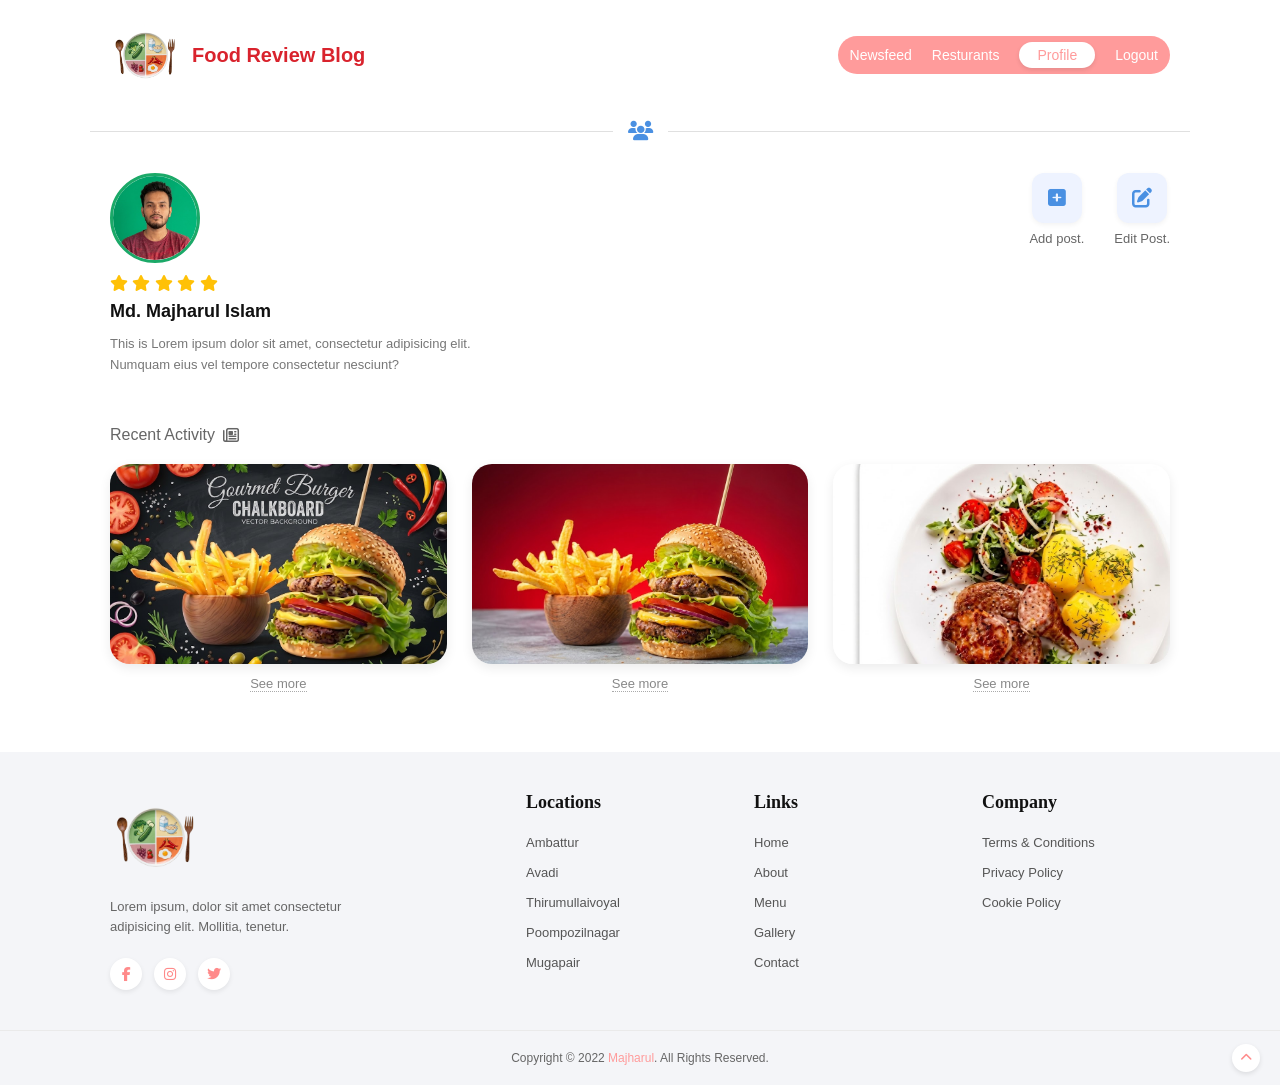
==== profile.html @ 15ab0935 "Add profile page and assets for Food Review Blog" ====
<!DOCTYPE html>
<html lang="en">
<head>
    <meta charset="UTF-8">
    <meta name="viewport" content="width=device-width, initial-scale=1.0">
    <title>Food Review Blog</title>
    <!-- Font Awesome for icons -->
    <link rel="stylesheet" href="https://cdnjs.cloudflare.com/ajax/libs/font-awesome/6.4.0/css/all.min.css">
    <!-- External CSS -->
    <link rel="stylesheet" href="profile.css">
</head>
<body>

    <!-- Header Section -->
    <header>
        <div class="logo-container">
            <img src="new-removebg-preview.png" alt="Logo" class="logo-img">
            <span class="logo-text">Food Review Blog</span>
        </div>
        <nav class="nav-pill">
            <a href="#" class="nav-link">Newsfeed</a>
            <a href="#" class="nav-link">Resturants</a>
            <a href="#" class="nav-link active">Profile</a>
            <a href="#" class="nav-link">Logout</a>
        </nav>
    </header>

    <!-- Divider Section -->
    <div class="divider-section">
        <div class="divider-line"></div>
        <div class="divider-icon"><i class="fa-solid fa-users"></i></div>
        <div class="divider-line"></div>
    </div>

    <!-- User Profile Section -->
    <div class="profile-container">
        <div class="profile-left">
            <div class="profile-img-container">
                <img src="cut.jpg" alt="Profile" class="profile-img">
            </div>
            <div class="rating-stars">
                <i class="fa-solid fa-star"></i>
                <i class="fa-solid fa-star"></i>
                <i class="fa-solid fa-star"></i>
                <i class="fa-solid fa-star"></i>
                <i class="fa-solid fa-star"></i>
            </div>
            <h2 class="user-name">Md. Majharul Islam</h2>
            <p class="user-bio">
                This is Lorem ipsum dolor sit amet, consectetur adipisicing elit. Numquam eius vel tempore consectetur nesciunt?
            </p>
        </div>
        
        <div class="profile-actions">
            <a href="#" class="action-item">
                <div class="action-icon-box">
                    <i class="fa-solid fa-square-plus"></i>
                </div>
                <span>Add post.</span>
            </a>
            <a href="#" class="action-item">
                <div class="action-icon-box">
                    <i class="fa-solid fa-pen-to-square"></i>
                </div>
                <span>Edit Post.</span>
            </a>
        </div>
    </div>

    <!-- Middle Section: Recent Activity -->
    <main class="middle-section">
        <div class="section-title">
            <span>Recent Activity</span>
            <i class="fa-regular fa-newspaper"></i>
        </div>
        <div class="activity-grid">
            <!-- Card 1 -->
            <div class="card">
                <img src="new 2.jpg" alt="Sandwich" class="card-img">
                <a href="#" class="see-more">See more</a>
            </div>
            <!-- Card 2 (Fries & Burger) -->
            <div class="card">
                <img src="burger.jpg" alt="Burger and Fries" class="card-img">
                <a href="#" class="see-more">See more</a>
            </div>
            <!-- Card 3 -->
            <div class="card">
                <img src="white big.jpg" alt="Meal Plate" class="card-img">
                <a href="#" class="see-more">See more</a>
            </div>
        </div>
    </main>

    <!-- Footer Section -->
    <footer>
        <div class="footer-content">
            <div class="footer-brand">
                <img src="new-removebg-preview.png" alt="Footer Logo" class="footer-logo">
                <p class="footer-desc">
                    Lorem ipsum, dolor sit amet consectetur adipisicing elit. Mollitia, tenetur.
                </p>
                <div class="social-icons">
                    <a href="#" class="social-btn"><i class="fa-brands fa-facebook-f"></i></a>
                    <a href="#" class="social-btn"><i class="fa-brands fa-instagram"></i></a>
                    <a href="#" class="social-btn"><i class="fa-brands fa-twitter"></i></a>
                </div>
            </div>

            <div class="footer-column">
                <h4>Locations</h4>
                <ul>
                    <li><a href="#">Ambattur</a></li>
                    <li><a href="#">Avadi</a></li>
                    <li><a href="#">Thirumullaivoyal</a></li>
                    <li><a href="#">Poompozilnagar</a></li>
                    <li><a href="#">Mugapair</a></li>
                </ul>
            </div>

            <div class="footer-column">
                <h4>Links</h4>
                <ul>
                    <li><a href="#">Home</a></li>
                    <li><a href="#">About</a></li>
                    <li><a href="#">Menu</a></li>
                    <li><a href="#">Gallery</a></li>
                    <li><a href="#">Contact</a></li>
                </ul>
            </div>

            <div class="footer-column">
                <h4>Company</h4>
                <ul>
                    <li><a href="#">Terms & Conditions</a></li>
                    <li><a href="#">Privacy Policy</a></li>
                    <li><a href="#">Cookie Policy</a></li>
                </ul>
            </div>
        </div>

        <div class="footer-bottom">
            <span>Copyright © 2022 <span class="highlight-text">Majharul</span>. All Rights Reserved.</span>
            <a href="#" class="scroll-top"><i class="fa-solid fa-chevron-up"></i></a>
        </div>
    </footer>

</body>
</html>
---- profile.css ----
* {
    box-sizing: border-box;
    margin: 0;
    padding: 0;
    font-family: 'Segoe UI', Tahoma, Geneva, Verdana, sans-serif;
}

body {
    background-color: #ffffff;
    color: #333;
}

/* --- HEADER / NAVBAR --- */
header {
    max-width: 1100px;
    margin: 0 auto;
    padding: 20px;
    display: flex;
    justify-content: space-between;
    align-items: center;
}

.logo-container {
    display: flex;
    align-items: center;
    gap: 12px;
}

.logo-img {
    width: 70px;
    height: 70px;
    border-radius: 50%;
    object-fit: cover;
}

.logo-text {
    color: #d9232d;
    font-size: 20px;
    font-weight: 700;
}

.nav-pill {
    background-color: #ff9b9b;
    padding: 6px 12px;
    border-radius: 25px;
    display: flex;
    align-items: center;
    gap: 20px;
}

.nav-link {
    text-decoration: none;
    color: #ffffff;
    font-size: 14px;
    font-weight: 500;
}

.nav-link.active {
    background-color: #ffffff;
    color: #ff9b9b;
    padding: 5px 18px;
    border-radius: 15px;
    box-shadow: 0 2px 4px rgba(0,0,0,0.1);
}

.divider-section {
    max-width: 1100px;
    margin: 10px auto 30px;
    display: flex;
    align-items: center;
    justify-content: center;
    position: relative;
}

.divider-line {
    flex: 1;
    height: 1px;
    background-color: #e0e0e0;
}

.divider-icon {
    margin: 0 15px;
    color: #4a90e2;
    font-size: 20px;
}

/* --- USER PROFILE SECTION --- */
.profile-container {
    max-width: 1100px;
    margin: 0 auto 50px;
    padding: 0 20px;
    display: flex;
    justify-content: space-between;
    align-items: flex-start;
}

.profile-left {
    max-width: 400px;
}

.profile-img-container {
    width: 90px;
    height: 90px;
    border-radius: 50%;
    overflow: hidden;
    margin-bottom: 12px;
    border: 3px solid #1ba968;
}

.profile-img {
    width: 100%;
    height: 100%;
    object-fit: cover;
}

.rating-stars {
    color: #ffc107;
    font-size: 16px;
    margin-bottom: 8px;
}

.user-name {
    font-size: 18px;
    font-weight: 700;
    margin-bottom: 12px;
    color: #111;
}

.user-bio {
    color: #777;
    font-size: 13px;
    line-height: 1.6;
}

.profile-actions {
    display: flex;
    gap: 30px;
}

.action-item {
    display: flex;
    flex-direction: column;
    align-items: center;
    gap: 8px;
    text-decoration: none;
    color: #666;
    font-size: 13px;
}

.action-icon-box {
    width: 50px;
    height: 50px;
    background-color: #eef3ff;
    border-radius: 12px;
    display: flex;
    align-items: center;
    justify-content: center;
    color: #4a90e2;
    font-size: 20px;
    box-shadow: 0 2px 5px rgba(0,0,0,0.05);
}

/* --- MIDDLE SECTION (RECENT ACTIVITY) --- */
.middle-section {
    max-width: 1100px;
    margin: 0 auto 60px;
    padding: 0 20px;
}

.section-title {
    display: flex;
    align-items: center;
    gap: 8px;
    font-size: 16px;
    color: #666;
    margin-bottom: 20px;
    font-weight: 500;
}

.activity-grid {
    display: grid;
    grid-template-columns: repeat(3, 1fr);
    gap: 25px;
}

.card {
    display: flex;
    flex-direction: column;
    align-items: center;
}

.card-img {
    width: 100%;
    height: 200px;
    border-radius: 20px;
    object-fit: cover;
    box-shadow: 0 4px 12px rgba(0,0,0,0.08);
    margin-bottom: 12px;
}

.see-more {
    color: #888;
    font-size: 13px;
    text-decoration: none;
    border-bottom: 1px dotted #aaa;
}

/* --- FOOTER SECTION --- */
footer {
    background-color: #f4f5f8;
    padding-top: 40px;
    margin-top: 40px;
}

.footer-content {
    max-width: 1100px;
    margin: 0 auto;
    padding: 0 20px 40px;
    display: grid;
    grid-template-columns: 2fr 1fr 1fr 1fr;
    gap: 40px;
}

.footer-brand {
    display: flex;
    flex-direction: column;
    gap: 15px;
}

.footer-logo {
    width: 90px;
    height: 90px;
    border-radius: 50%;
}

.footer-desc {
    color: #666;
    font-size: 13px;
    line-height: 1.6;
    max-width: 250px;
}

.social-icons {
    display: flex;
    gap: 12px;
    margin-top: 5px;
}

.social-btn {
    width: 32px;
    height: 32px;
    background-color: #ffffff;
    border-radius: 50%;
    display: flex;
    align-items: center;
    justify-content: center;
    color: #ff8a8a;
    font-size: 14px;
    box-shadow: 0 2px 5px rgba(0,0,0,0.08);
    text-decoration: none;
}

.footer-column h4 {
    font-family: 'Georgia', serif;
    font-size: 18px;
    margin-bottom: 20px;
    color: #111;
}

.footer-column ul {
    list-style: none;
}

.footer-column ul li {
    margin-bottom: 12px;
}

.footer-column ul li a {
    text-decoration: none;
    color: #555;
    font-size: 13px;
}

.footer-bottom {
    border-top: 1px solid #eaeaea;
    padding: 20px;
    text-align: center;
    position: relative;
    font-size: 12px;
    color: #666;
}

.highlight-text {
    color: #ff9b9b;
}

.scroll-top {
    position: absolute;
    right: 20px;
    top: 50%;
    transform: translateY(-50%);
    width: 28px;
    height: 28px;
    background-color: #ffffff;
    border-radius: 50%;
    display: flex;
    align-items: center;
    justify-content: center;
    color: #ff8a8a;
    box-shadow: 0 2px 5px rgba(0,0,0,0.1);
    text-decoration: none;
    font-size: 12px;
}
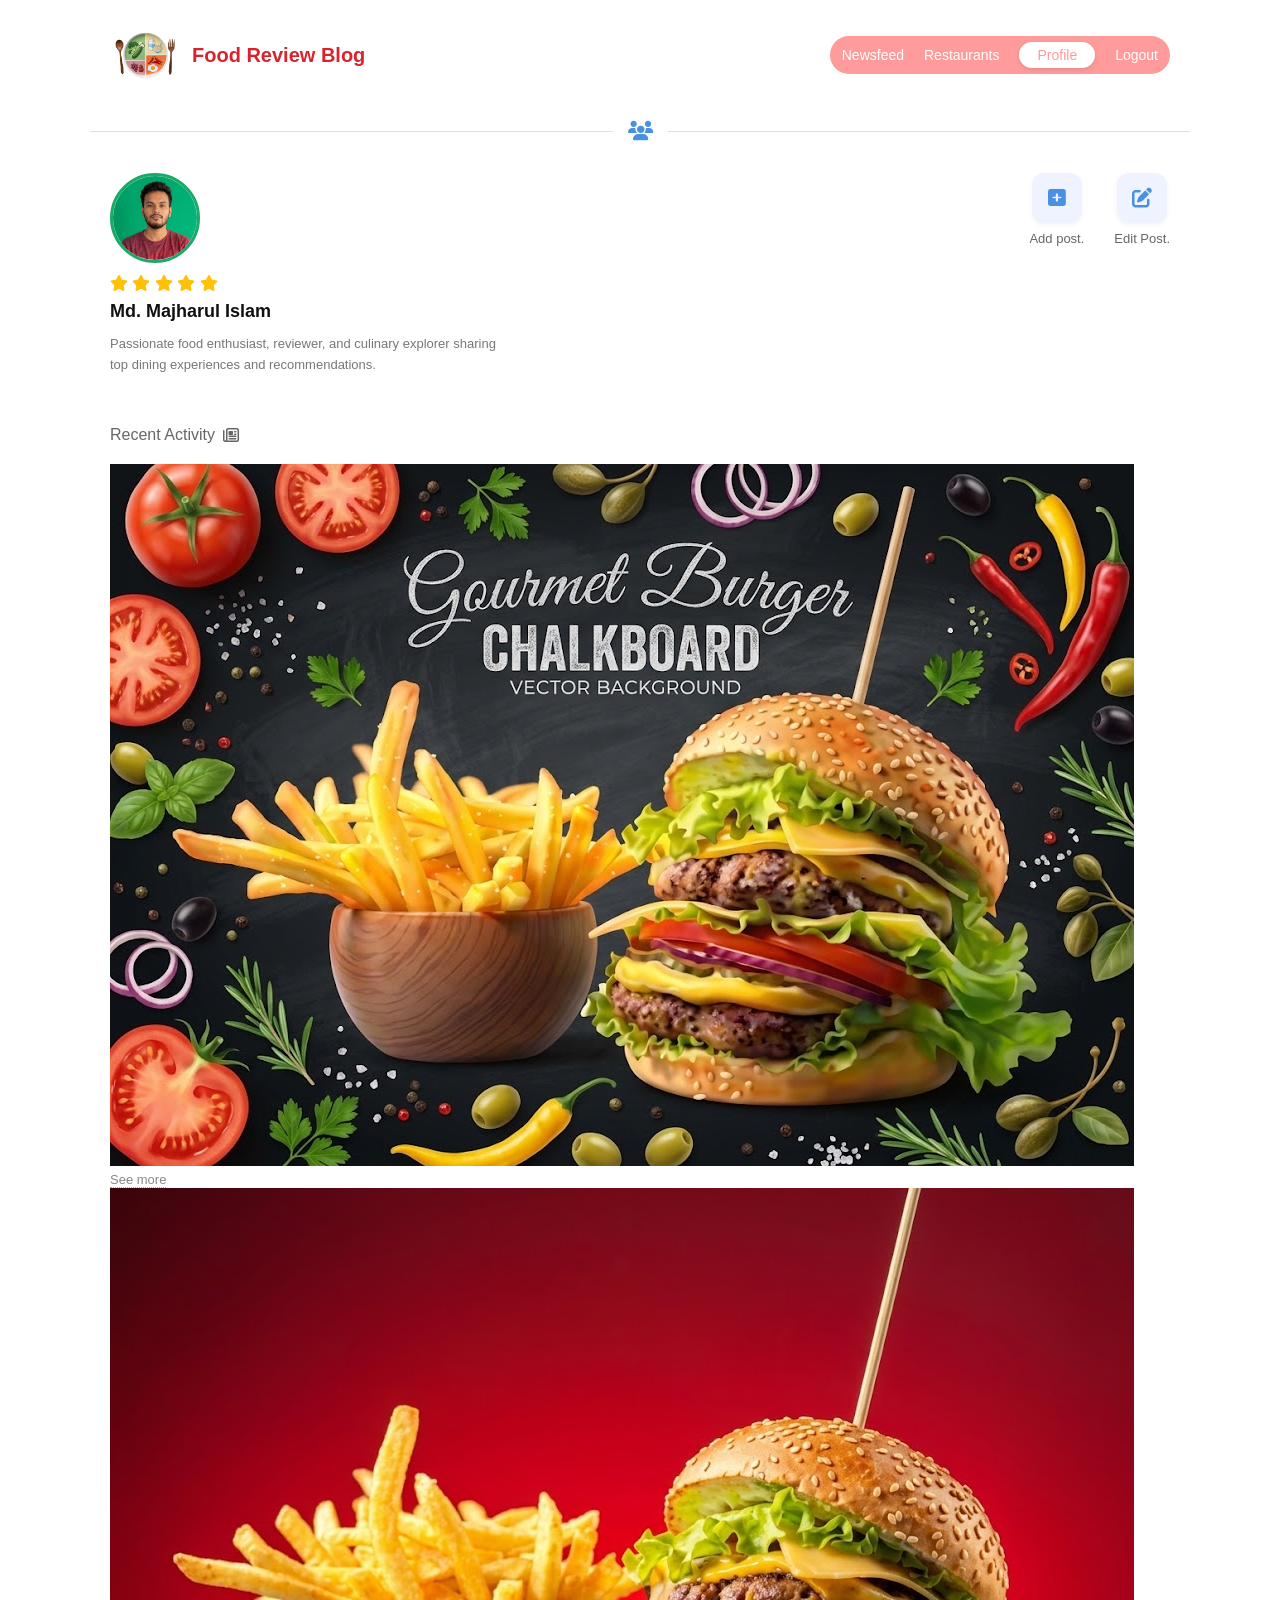
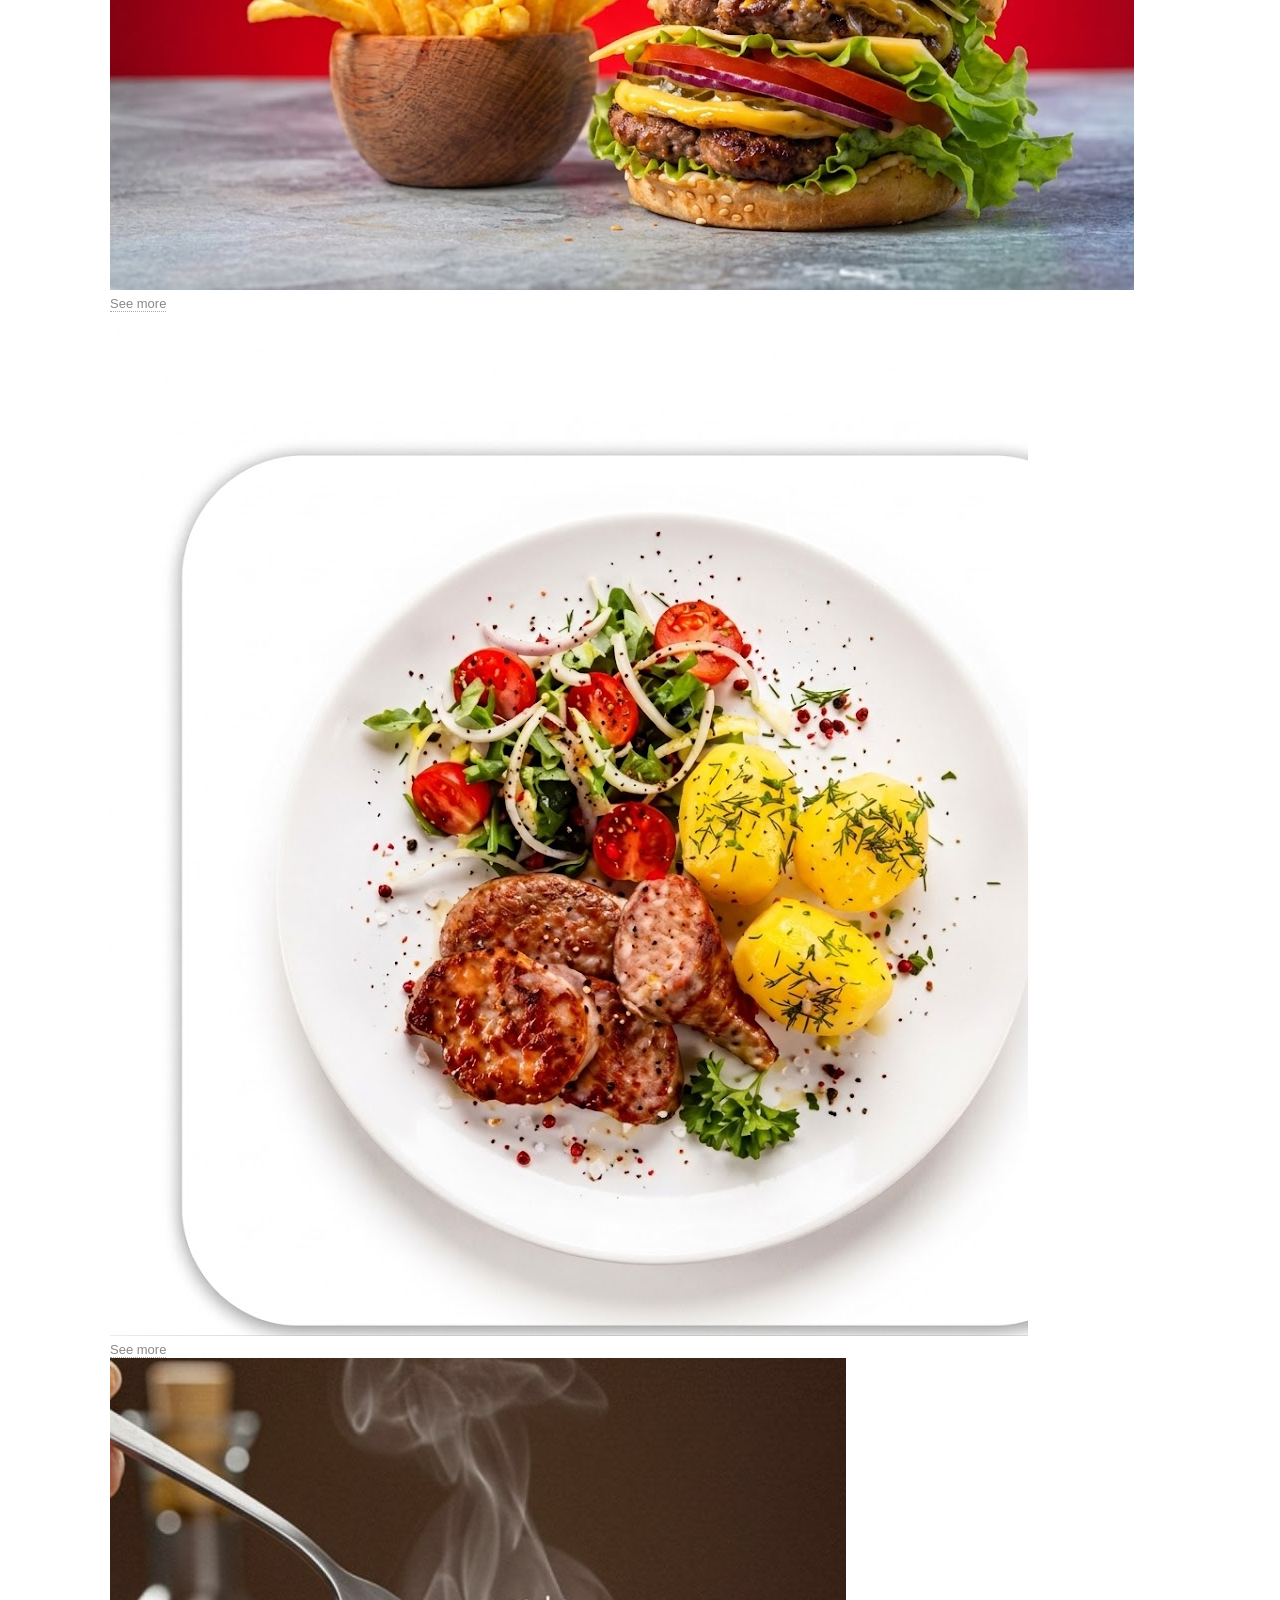
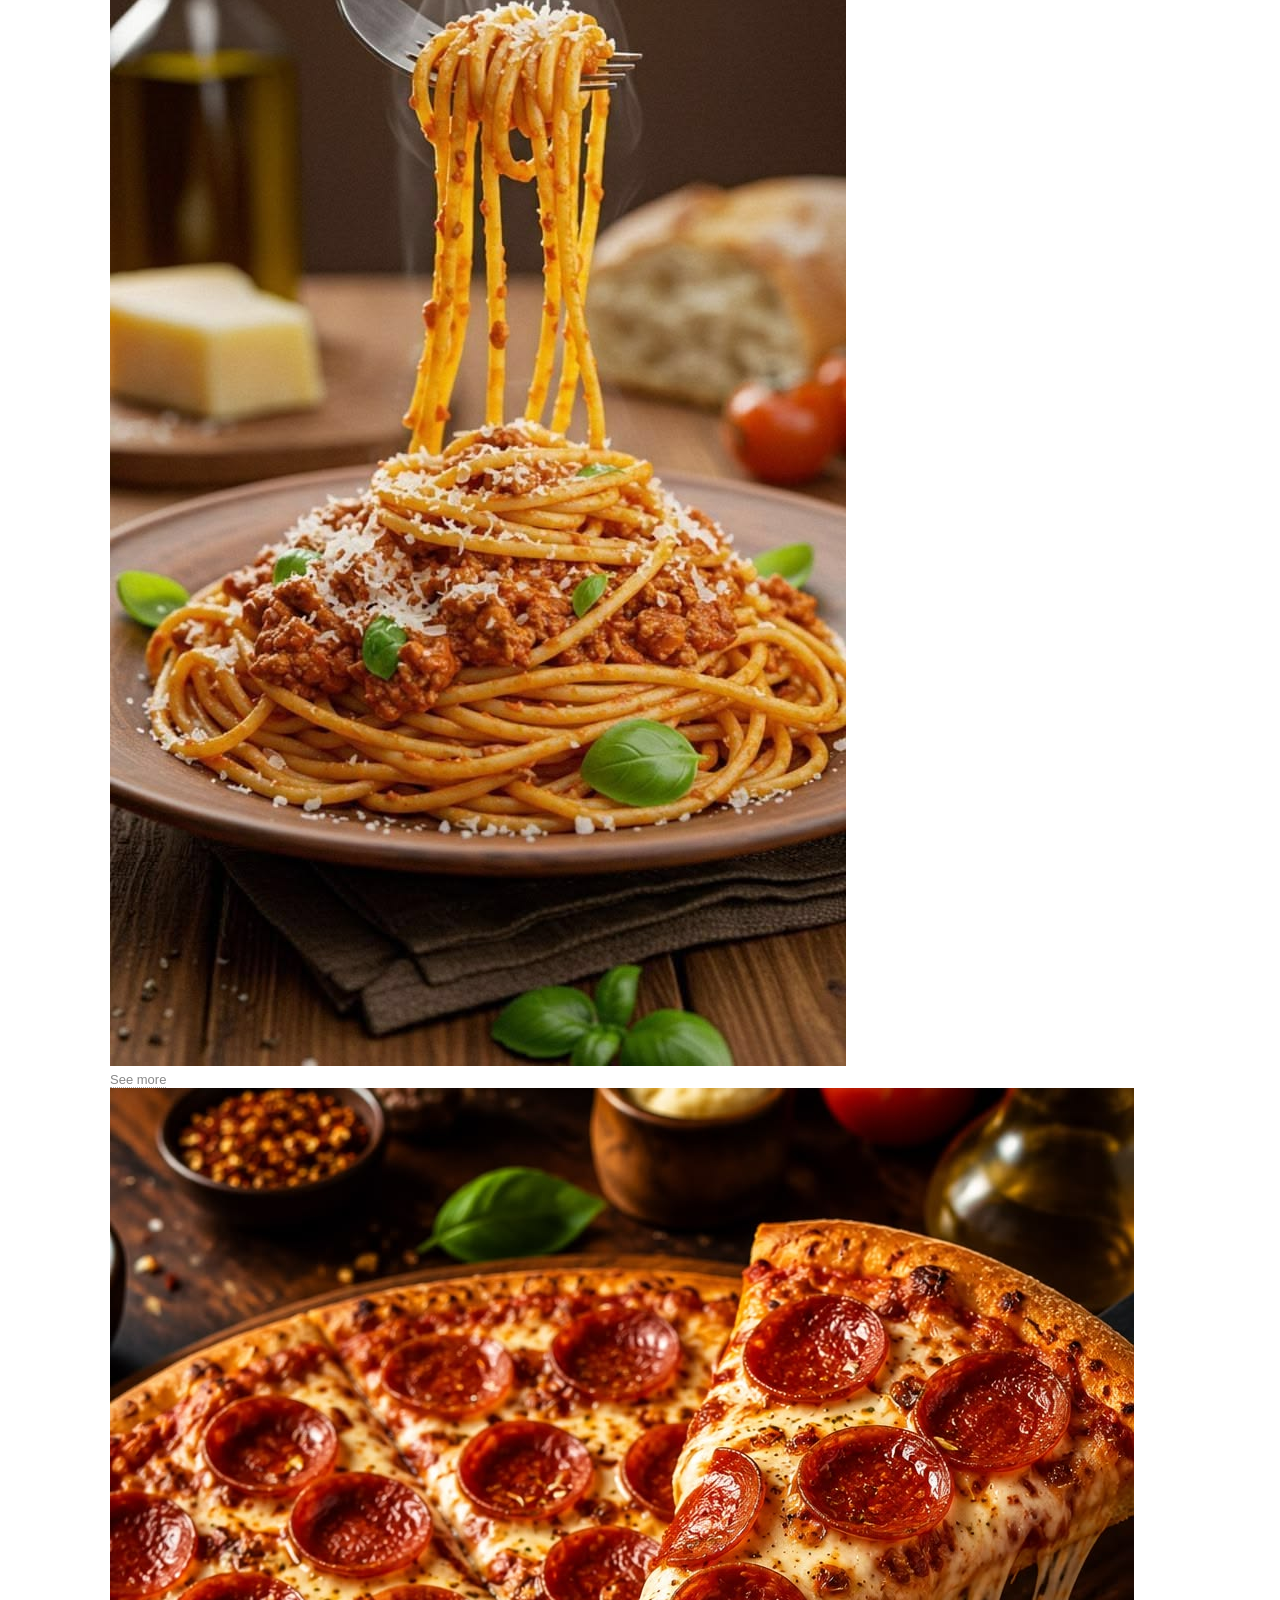
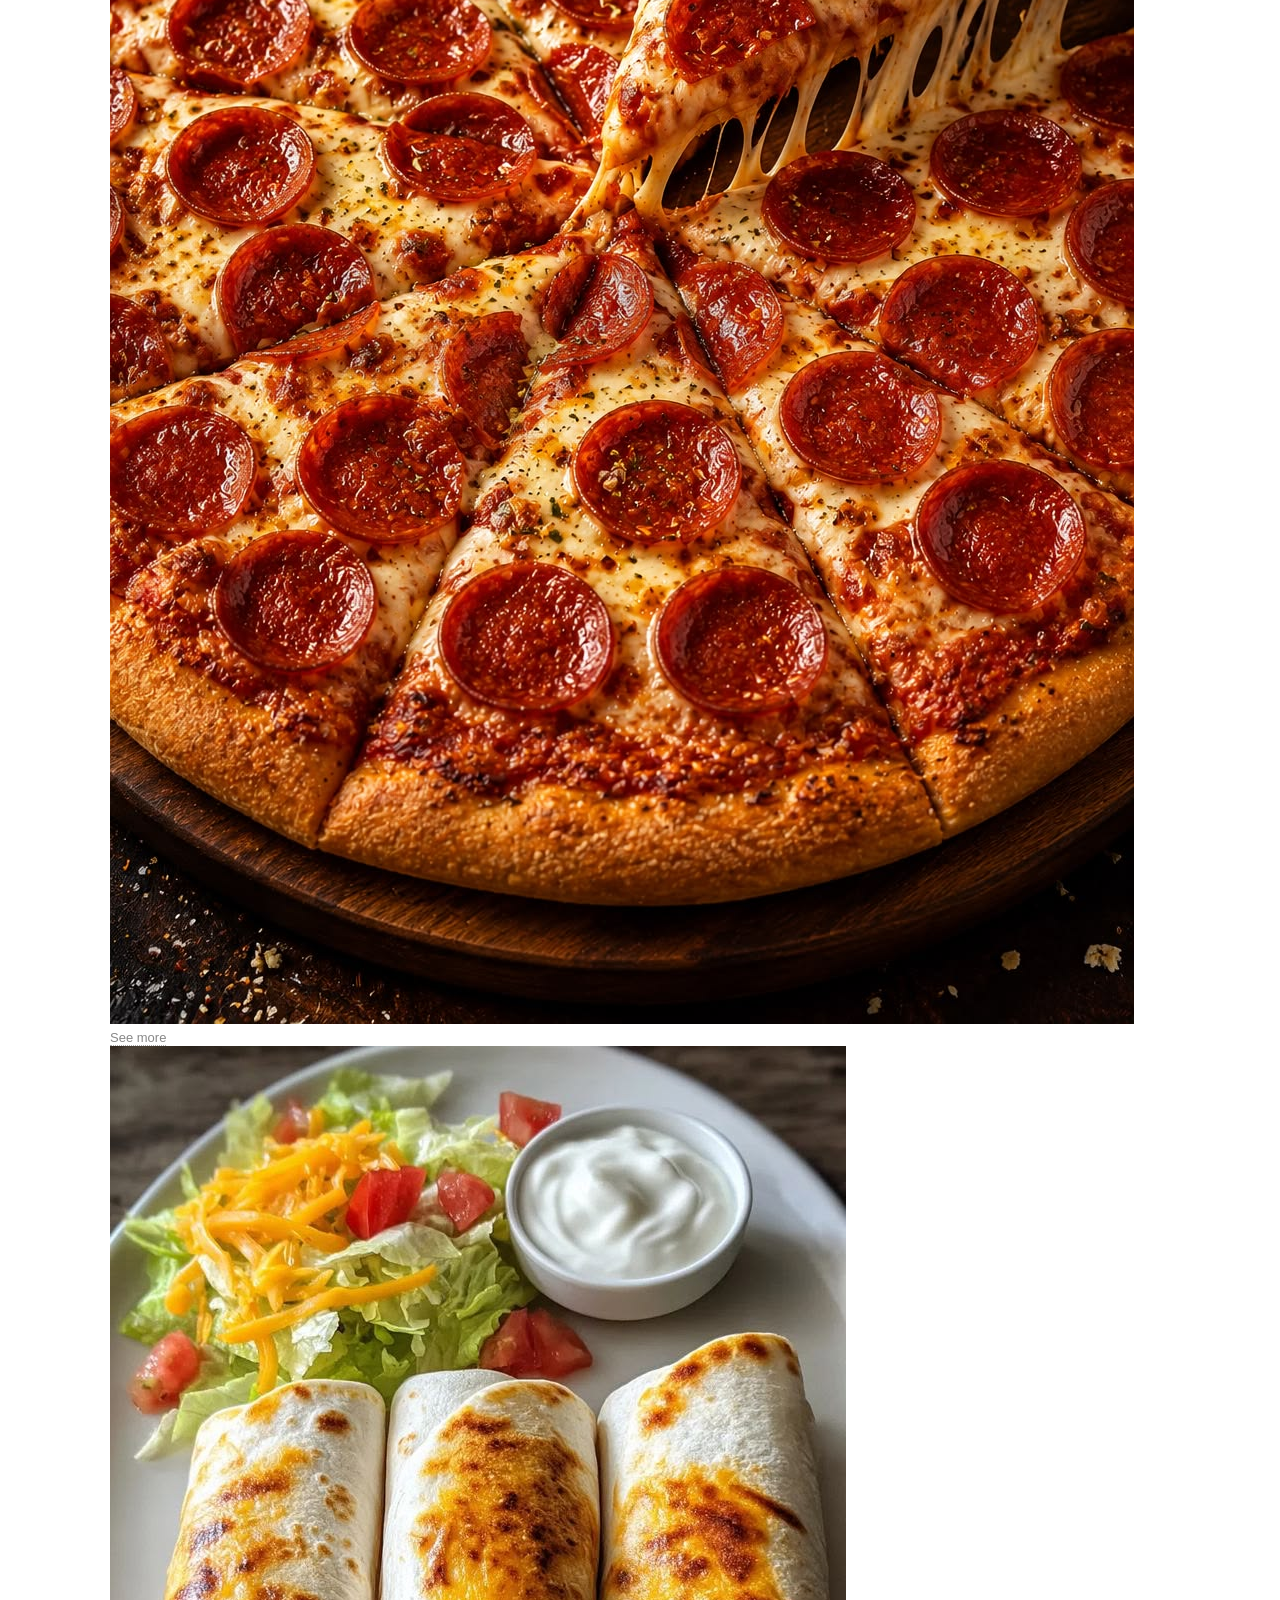
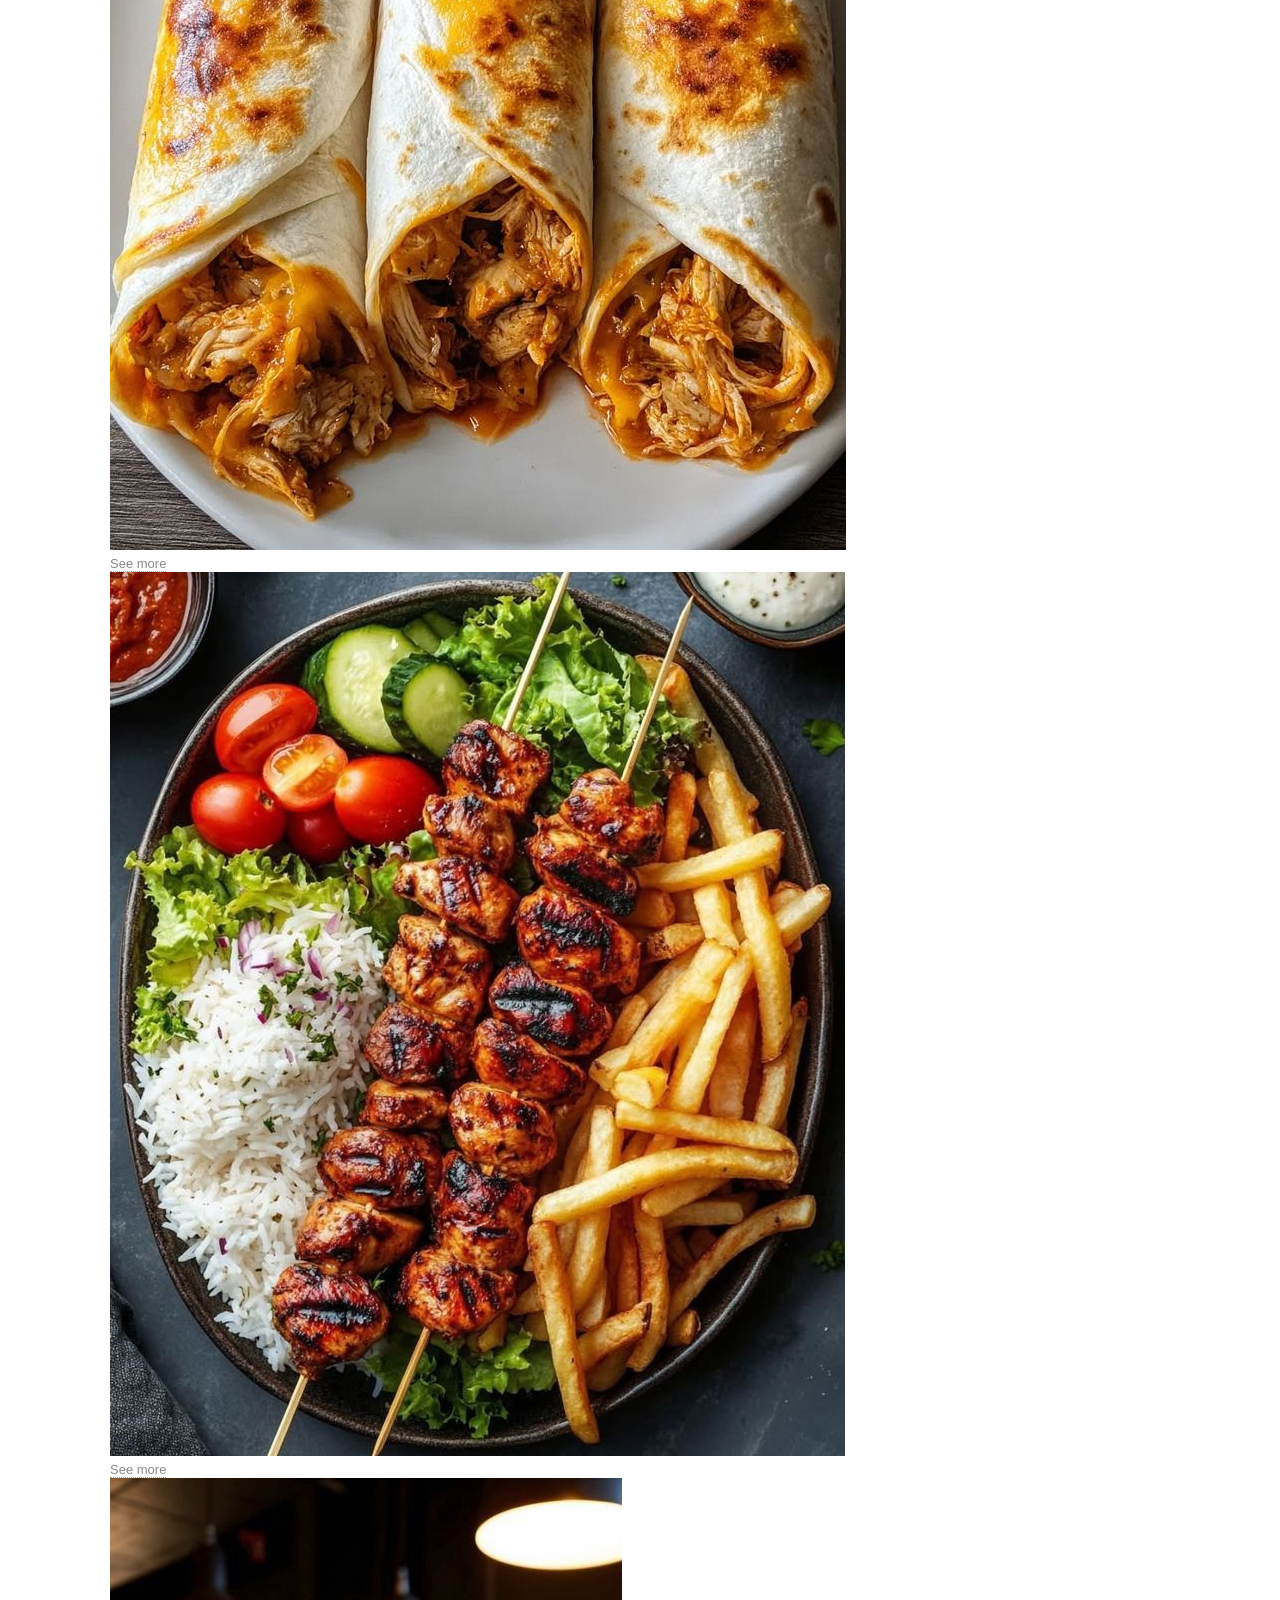
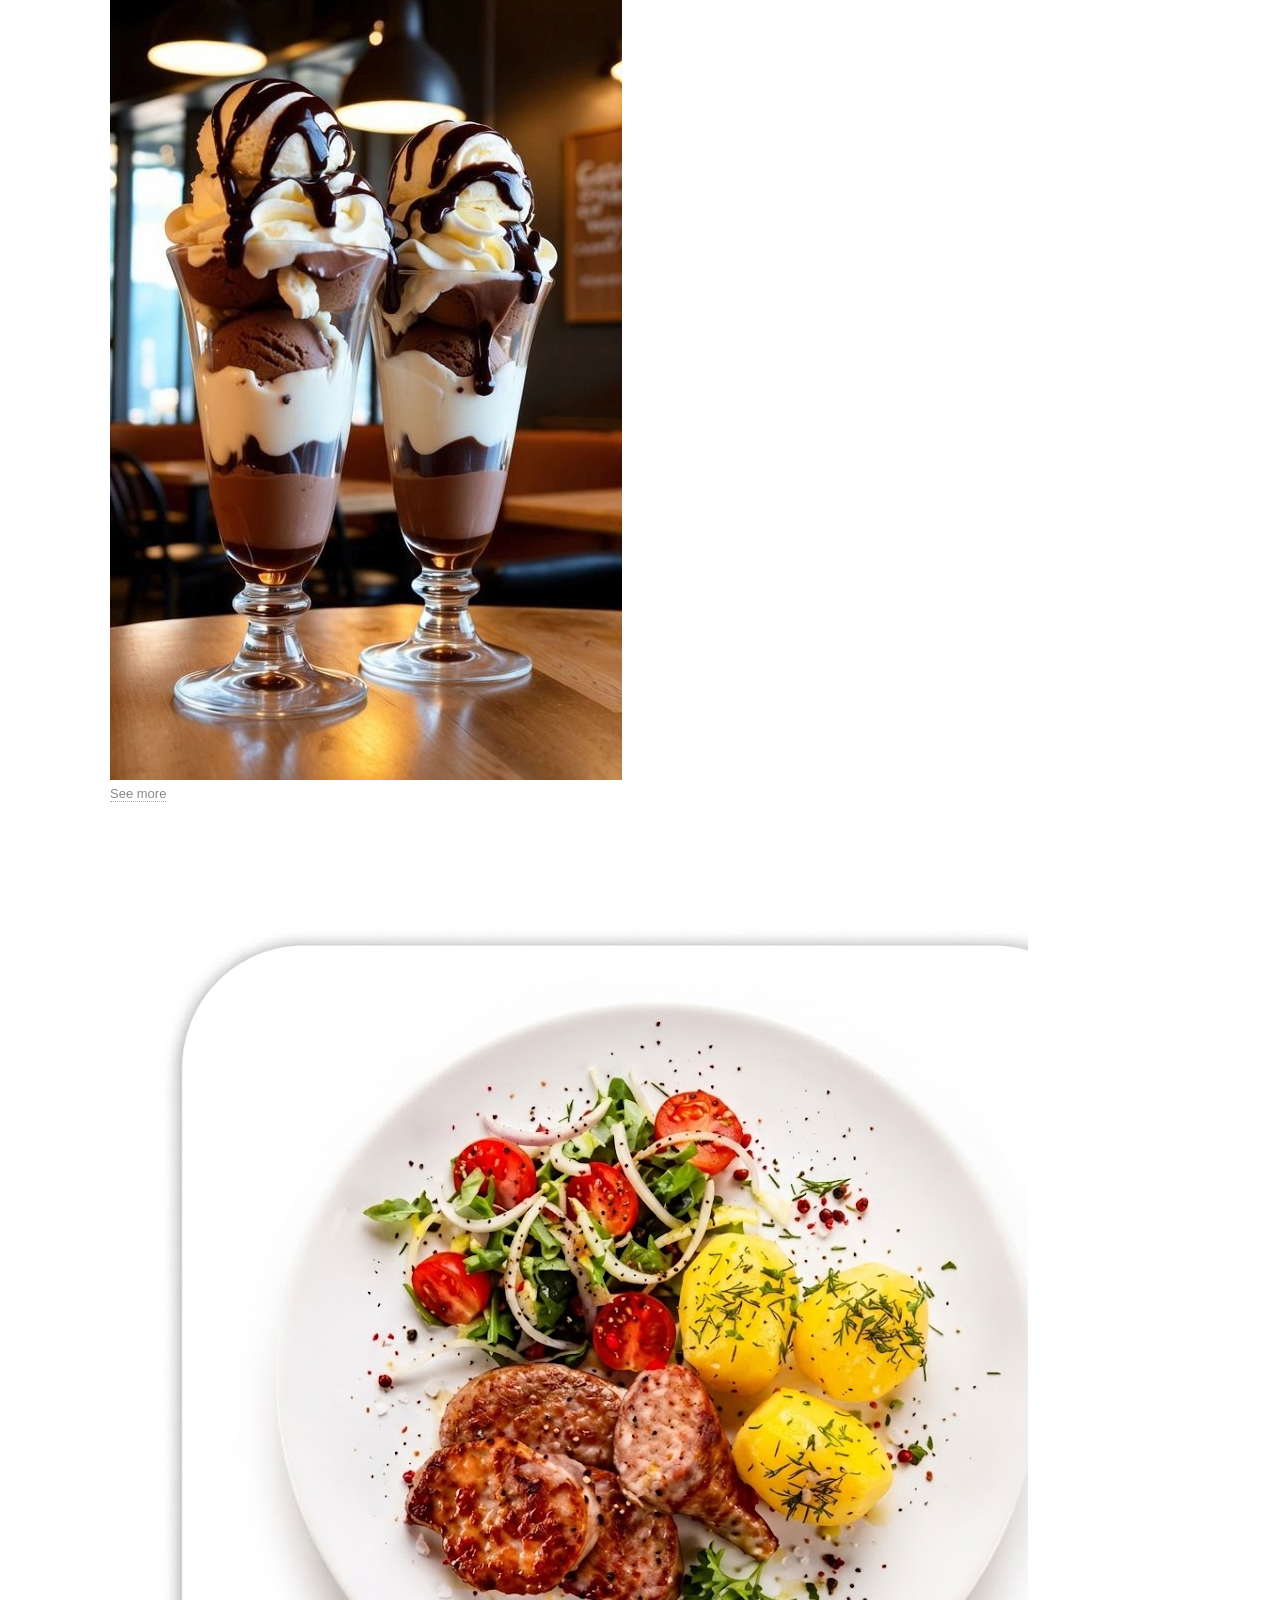
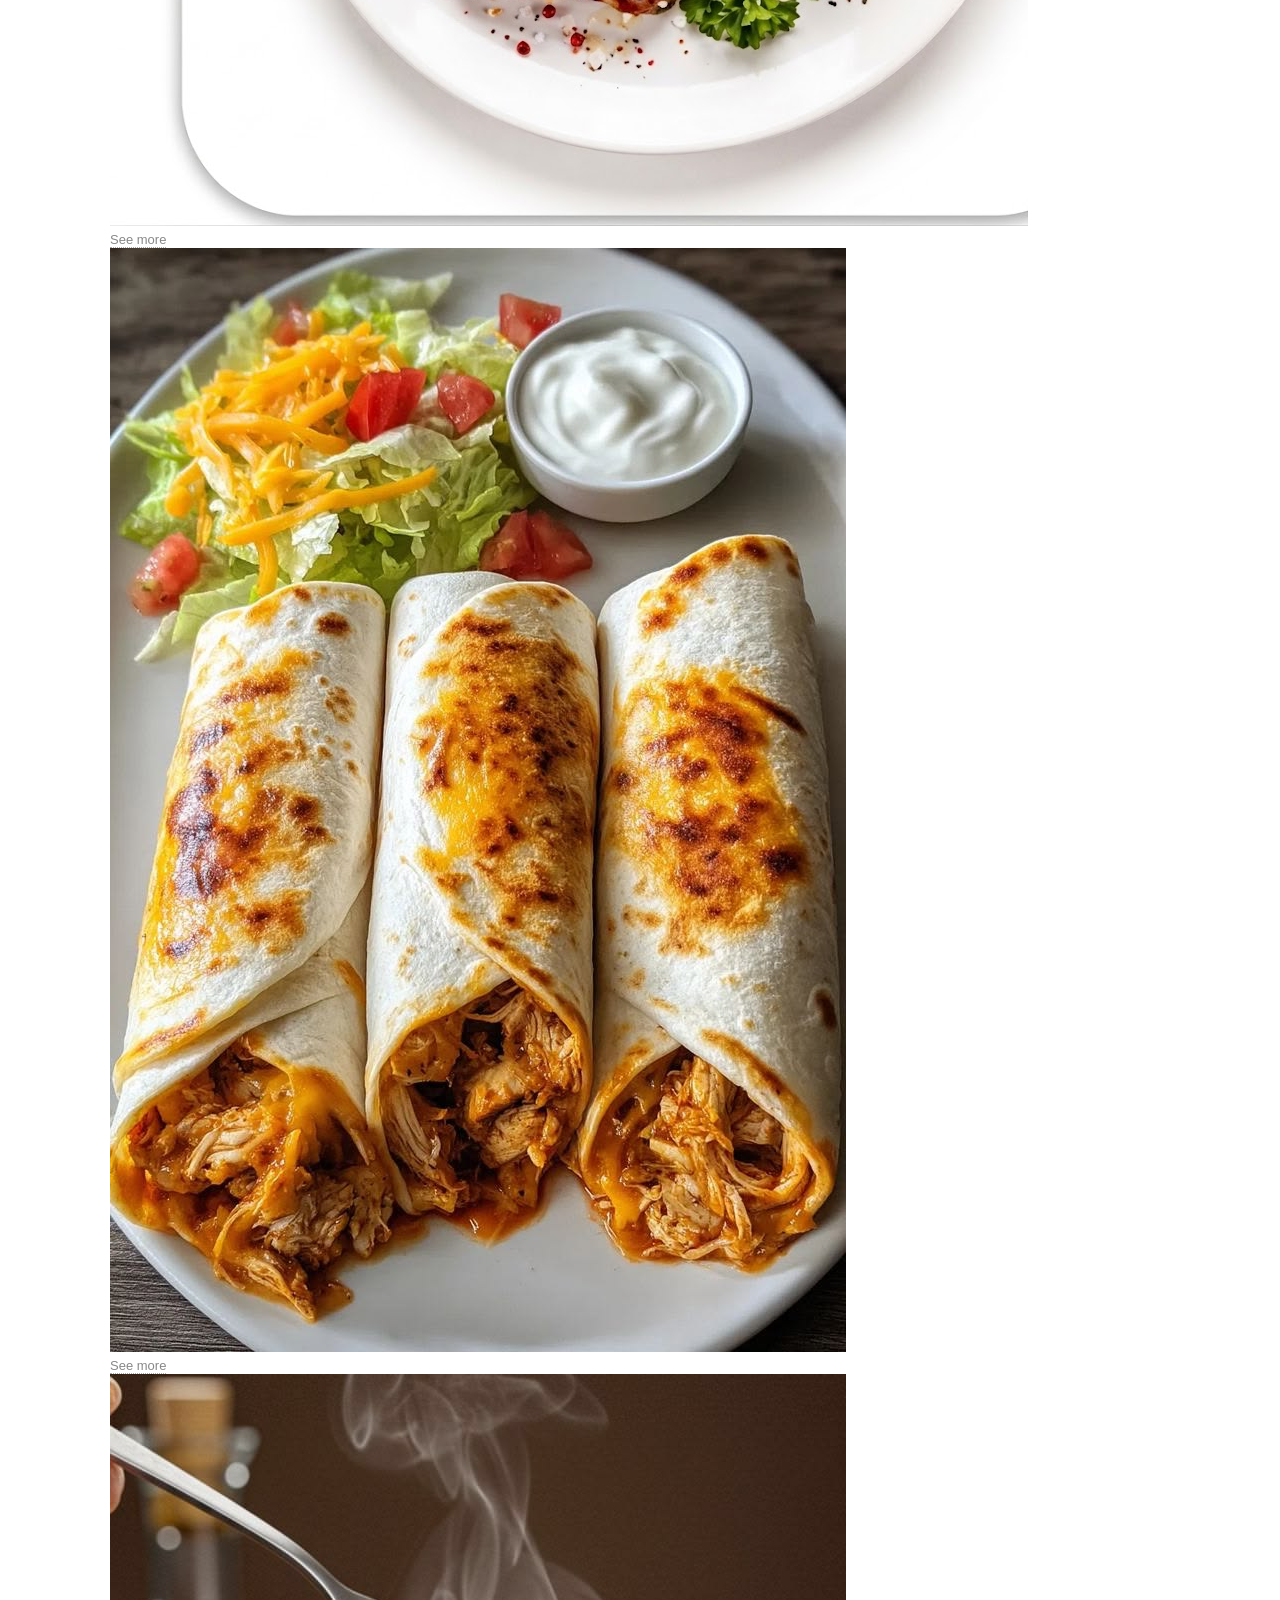
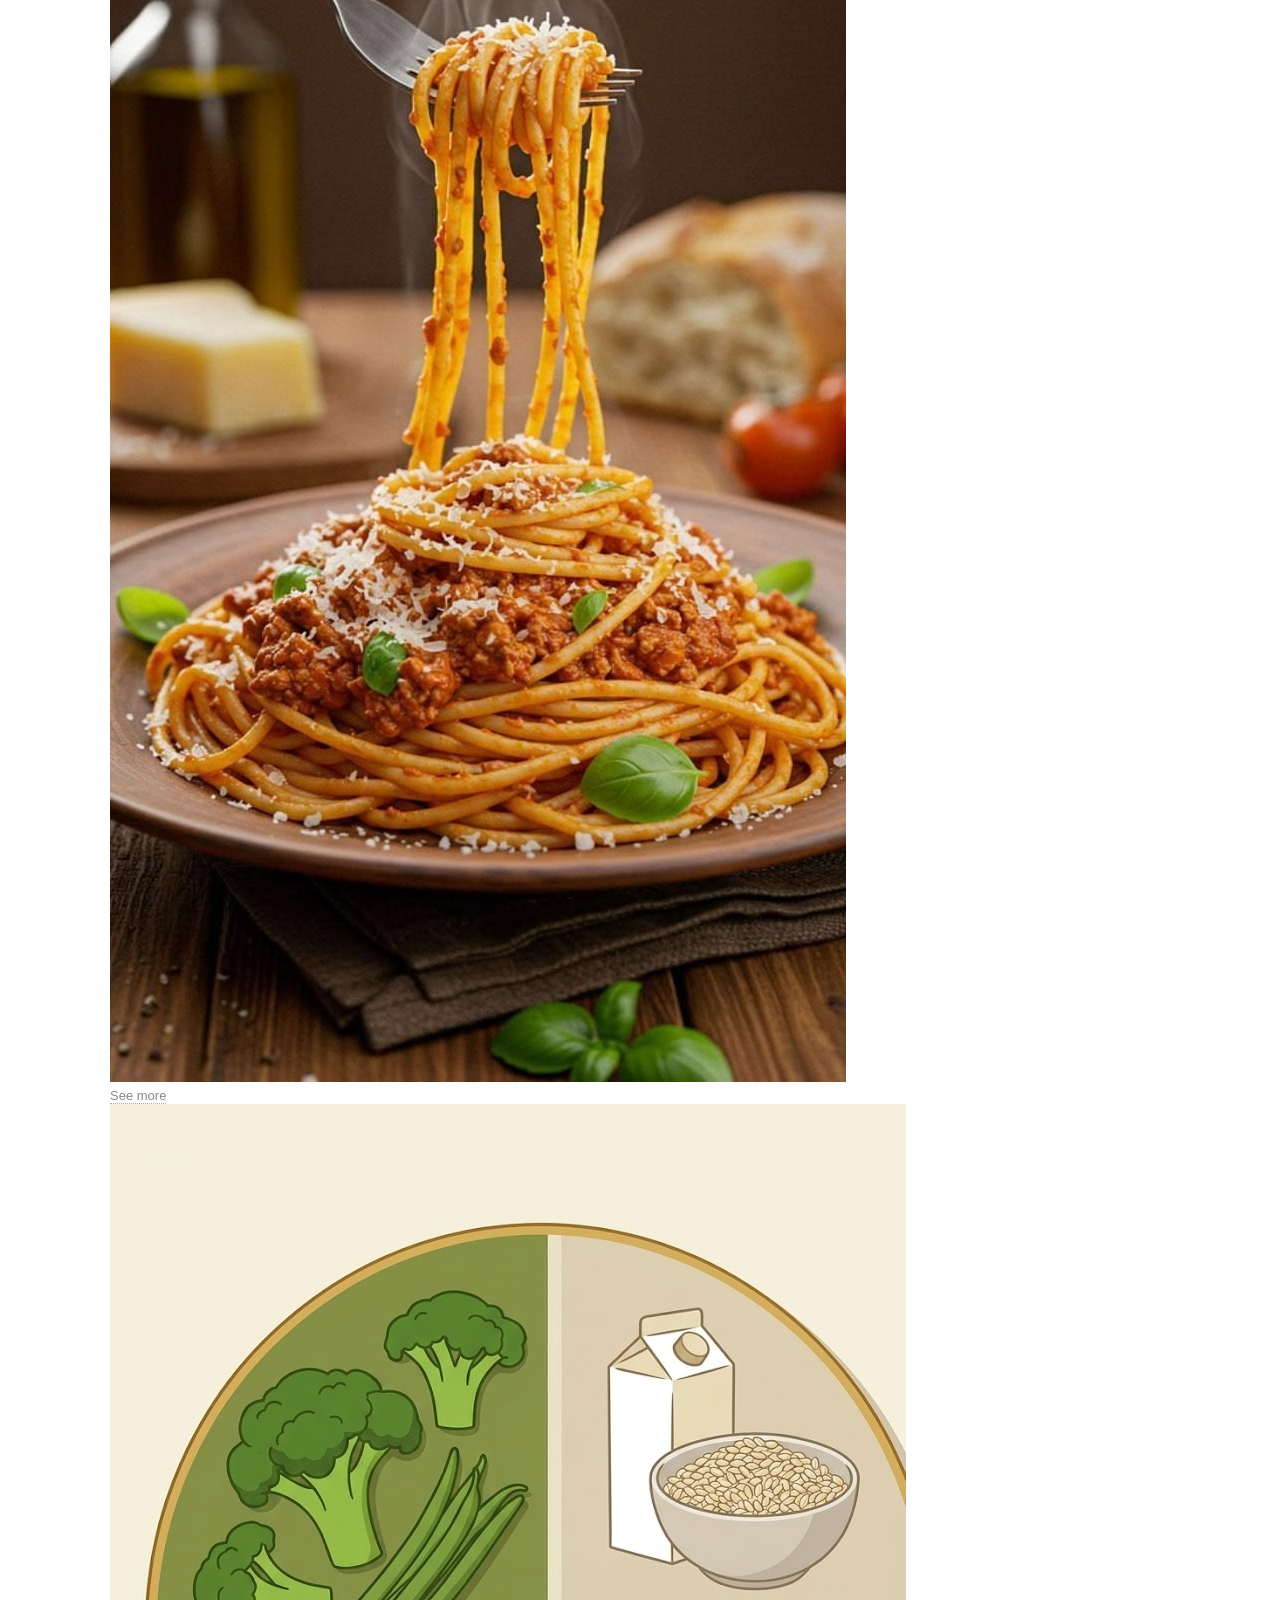
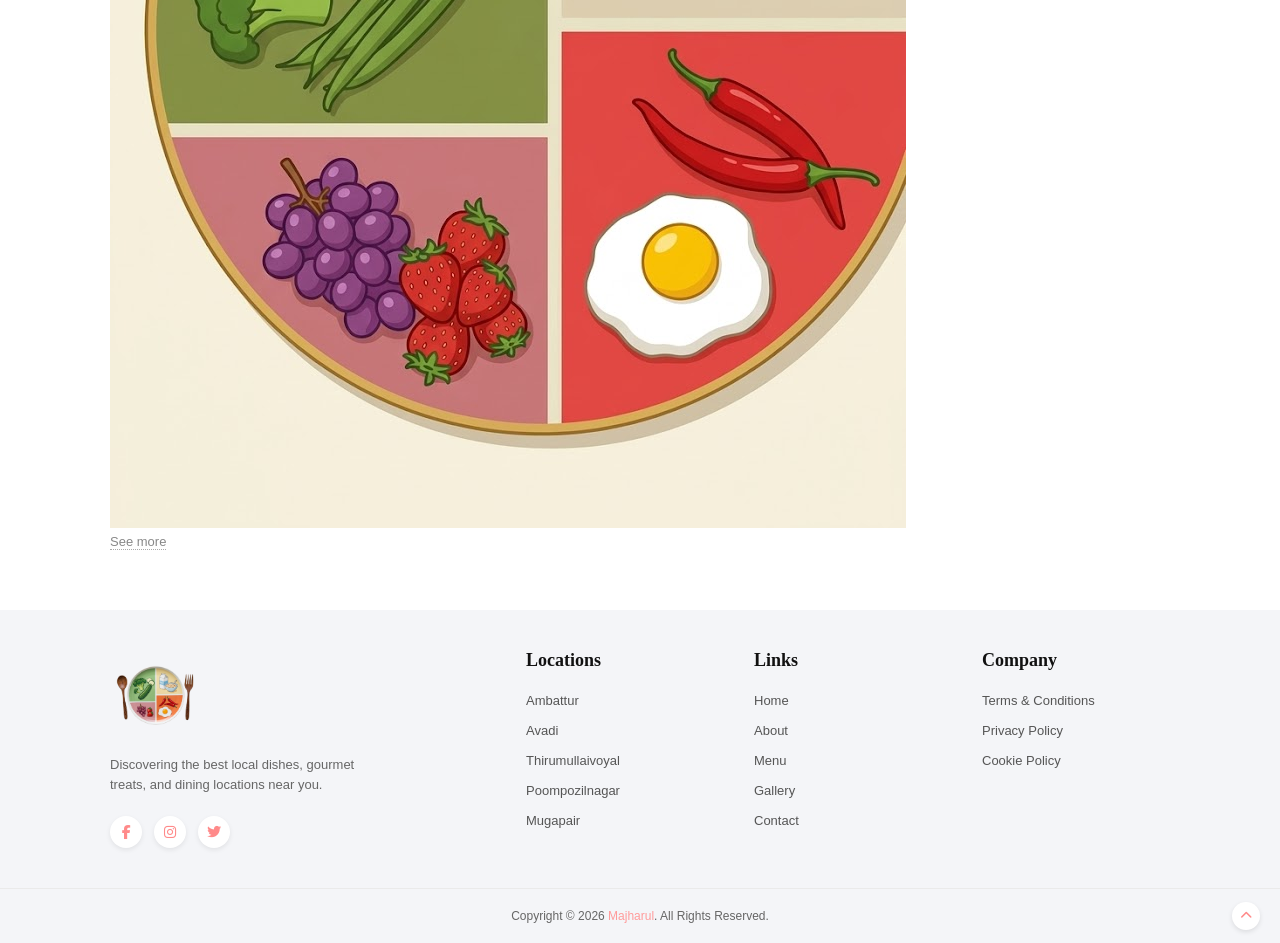
==== commit 78e56bb4: "Refactor profile.html for clarity and updates Updated comments for clarity and corrected spelling er" ====
--- a/profile.html
+++ b/profile.html
@@ -4,39 +4,41 @@
     <meta charset="UTF-8">
     <meta name="viewport" content="width=device-width, initial-scale=1.0">
     <title>Food Review Blog</title>
-    <!-- Font Awesome for icons -->
+    <!-- Font Awesome Icons -->
     <link rel="stylesheet" href="https://cdnjs.cloudflare.com/ajax/libs/font-awesome/6.4.0/css/all.min.css">
     <!-- External CSS -->
     <link rel="stylesheet" href="profile.css">
 </head>
 <body>
 
-    <!-- Header Section -->
-    <header>
+    <!-- SECTION 1: HEADER & NAVIGATION -->
+    <header class="main-header">
         <div class="logo-container">
             <img src="new-removebg-preview.png" alt="Logo" class="logo-img">
             <span class="logo-text">Food Review Blog</span>
         </div>
         <nav class="nav-pill">
             <a href="#" class="nav-link">Newsfeed</a>
-            <a href="#" class="nav-link">Resturants</a>
+            <a href="#" class="nav-link">Restaurants</a>
             <a href="#" class="nav-link active">Profile</a>
             <a href="#" class="nav-link">Logout</a>
         </nav>
     </header>
 
-    <!-- Divider Section -->
-    <div class="divider-section">
+    <!-- SECTION 2: DIVIDER -->
+    <section class="divider-section">
         <div class="divider-line"></div>
-        <div class="divider-icon"><i class="fa-solid fa-users"></i></div>
+        <div class="divider-icon">
+            <i class="fa-solid fa-users"></i>
+        </div>
         <div class="divider-line"></div>
-    </div>
-
-    <!-- User Profile Section -->
-    <div class="profile-container">
+    </section>
+
+    <!-- SECTION 3: USER PROFILE BLOCK -->
+    <section class="profile-container">
         <div class="profile-left">
             <div class="profile-img-container">
-                <img src="cut.jpg" alt="Profile" class="profile-img">
+                <img src="cut.jpg" alt="Profile Picture" class="profile-img">
             </div>
             <div class="rating-stars">
                 <i class="fa-solid fa-star"></i>
@@ -47,7 +49,7 @@
             </div>
             <h2 class="user-name">Md. Majharul Islam</h2>
             <p class="user-bio">
-                This is Lorem ipsum dolor sit amet, consectetur adipisicing elit. Numquam eius vel tempore consectetur nesciunt?
+                Passionate food enthusiast, reviewer, and culinary explorer sharing top dining experiences and recommendations.
             </p>
         </div>
         
@@ -65,40 +67,116 @@
                 <span>Edit Post.</span>
             </a>
         </div>
-    </div>
-
-    <!-- Middle Section: Recent Activity -->
+    </section>
+
+    <!-- SECTION 4: RECENT ACTIVITY (INFINITE CAROUSEL) -->
     <main class="middle-section">
         <div class="section-title">
             <span>Recent Activity</span>
             <i class="fa-regular fa-newspaper"></i>
         </div>
-        <div class="activity-grid">
-            <!-- Card 1 -->
-            <div class="card">
-                <img src="new 2.jpg" alt="Sandwich" class="card-img">
-                <a href="#" class="see-more">See more</a>
-            </div>
-            <!-- Card 2 (Fries & Burger) -->
-            <div class="card">
-                <img src="burger.jpg" alt="Burger and Fries" class="card-img">
-                <a href="#" class="see-more">See more</a>
-            </div>
-            <!-- Card 3 -->
-            <div class="card">
-                <img src="white big.jpg" alt="Meal Plate" class="card-img">
-                <a href="#" class="see-more">See more</a>
+
+        <div class="carousel-container">
+            <div class="carousel-track">
+                
+                <!-- SET 1 (6 Items) -->
+                <div class="food-card">
+                    <div class="image-wrapper">
+                        <img src="new 2.jpg" alt="Sandwich">
+                    </div>
+                    <span class="see-more">See more</span>
+                </div>
+
+                <div class="food-card">
+                    <div class="image-wrapper">
+                        <img src="burger.jpg" alt="Burger and Fries">
+                    </div>
+                    <span class="see-more">See more</span>
+                </div>
+
+                <div class="food-card">
+                    <div class="image-wrapper">
+                        <img src="white big.jpg" alt="Meal Plate">
+                    </div>
+                    <span class="see-more">See more</span>
+                </div>
+
+                <div class="food-card">
+                    <div class="image-wrapper">
+                        <img src="spagg.jpg" alt="Pizza">
+                    </div>
+                    <span class="see-more">See more</span>
+                </div>
+
+                <div class="food-card">
+                    <div class="image-wrapper">
+                        <img src="pizza.jpg" alt="Spaghetti">
+                    </div>
+                    <span class="see-more">See more</span>
+                </div>
+
+                <div class="food-card">
+                    <div class="image-wrapper">
+                        <img src="sharwarma.jpg" alt="Gourmet Burger">
+                    </div>
+                    <span class="see-more">See more</span>
+                </div>
+
+
+                <!-- SET 2 (Exact Duplicate of Set 1 for Infinite Continuous Loop) -->
+                <div class="food-card">
+                    <div class="image-wrapper">
+                        <img src="suya.jpg" alt="Sandwich">
+                    </div>
+                    <span class="see-more">See more</span>
+                </div>
+
+                <div class="food-card">
+                    <div class="image-wrapper">
+                        <img src="milk.jpg" alt="Burger and Fries">
+                    </div>
+                    <span class="see-more">See more</span>
+                </div>
+
+                <div class="food-card">
+                    <div class="image-wrapper">
+                        <img src="white big.jpg" alt="Meal Plate">
+                    </div>
+                    <span class="see-more">See more</span>
+                </div>
+
+                <div class="food-card">
+                    <div class="image-wrapper">
+                        <img src="sharwarma.jpg" alt="Pizza">
+                    </div>
+                    <span class="see-more">See more</span>
+                </div>
+
+                <div class="food-card">
+                    <div class="image-wrapper">
+                        <img src="spagg.jpg" alt="Spaghetti">
+                    </div>
+                    <span class="see-more">See more</span>
+                </div>
+
+                <div class="food-card">
+                    <div class="image-wrapper">
+                        <img src="more.jpg" alt="Gourmet Burger">
+                    </div>
+                    <span class="see-more">See more</span>
+                </div>
+
             </div>
         </div>
     </main>
 
-    <!-- Footer Section -->
+    <!-- SECTION 5: FOOTER -->
     <footer>
         <div class="footer-content">
             <div class="footer-brand">
                 <img src="new-removebg-preview.png" alt="Footer Logo" class="footer-logo">
                 <p class="footer-desc">
-                    Lorem ipsum, dolor sit amet consectetur adipisicing elit. Mollitia, tenetur.
+                    Discovering the best local dishes, gourmet treats, and dining locations near you.
                 </p>
                 <div class="social-icons">
                     <a href="#" class="social-btn"><i class="fa-brands fa-facebook-f"></i></a>
@@ -140,10 +218,10 @@
         </div>
 
         <div class="footer-bottom">
-            <span>Copyright © 2022 <span class="highlight-text">Majharul</span>. All Rights Reserved.</span>
+            <span>Copyright © 2026 <span class="highlight-text">Majharul</span>. All Rights Reserved.</span>
             <a href="#" class="scroll-top"><i class="fa-solid fa-chevron-up"></i></a>
         </div>
     </footer>
 
 </body>
-</html>+</html>
